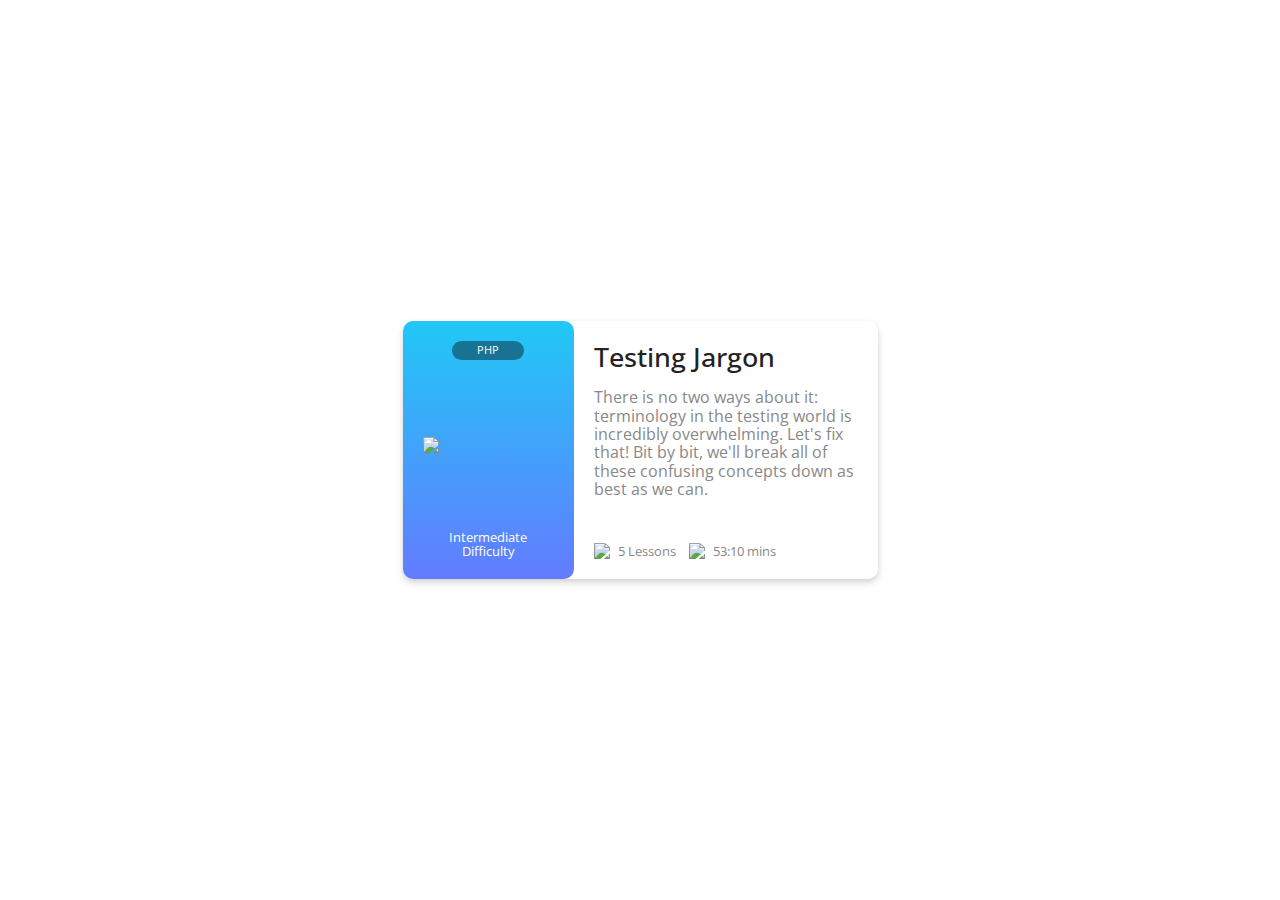
==== cardDesign/index.html @ 406c7537 "Complete workshop carddesign" ====
<!DOCTYPE html>
<!DOCTYPE html>
<html lang="en">
<head>
    <meta charset="UTF-8">
    <meta name="viewport" content="width=device-width, initial-scale=1.0">
    <title>Card Design</title>
    <link href="https://fonts.googleapis.com/css2?family=Open+Sans:ital,wght@0,400;0,700;1,300&display=swap" rel="stylesheet">
    <link rel="stylesheet" href="css/normalize.css">
    <link rel="stylesheet" href="css/app.css">
    <script src="https://use.fontawesome.com/a91114788d.js"></script>
</head>
<body>
    
    <div class="card">

        <!-- Left side -->
        <div class="card-left">
            <a href="#" class="card-skill-button">PHP</a>

            <img src="https://cdn1.iconfinder.com/data/icons/relief-chemistry-lab-equipment-glyph/32/laboratory-apparatus-erlenmeyer-bottle-chemistry-liquid-scale-volimetric-flask-512.png"/>

            <span class="card-level">Intermediate Difficulty</span>
        </div>

        <!-- Right side -->
        <div class="card-right">

            <h3 class="card-title">
                <a href="#">Testing Jargon</a>
            </h3>

            <p class="card-excerpt">
                There is no two ways about it: terminology in the testing world is incredibly overwhelming.
                Let's fix that! Bit by bit, we'll break all of these confusing concepts down as best as we can.
            </p>

            <div class="card-meta">
                <div><img src="https://img.icons8.com/metro/16/000000/book.png"/>5&nbsp;Lessons</div>

                <div><img src="https://img.icons8.com/android/16/000000/clock.png"/>53:10&nbsp;mins</div>
            </div>
        </div>

    </div>

</body>
</html>
---- cardDesign/css/app.css ----
html, body {
    height: 100%;
}

body {
    font-family: 'Open sans', sans-serif;
    display: flex;
    justify-content: center;
    align-items: center;
}

.card {
    box-shadow: 0 4px 8px 0 rgba(0, 0, 0, .12), 0 2px 4px 0 rgba(0, 0, 0, .08);
    width: 475px;
    height: 258px;
    display: flex;
    border-radius: 10px;
}

.card-left, .card-right {
    padding: 20px;
}

.card-left {
    background: linear-gradient(to bottom, #21c8f6, #637bff);
    flex: 1;
    text-align: center;
    display: flex;
    flex-direction: column;
    justify-content: space-between;
    color: #fff;
    align-items: center;
    border-radius: 10px;
}

.card-level {
    font-size: .8em;
}

.card-skill-button {
    background: rgba(0, 0, 0, .4);
    color: inherit;
    text-decoration: none;
    font-size: .7em;
    padding: 3px 25px;
    border-radius: 99999px;
}

.card-right {
    flex: 2;
    color: #888;
    display: flex;
    flex-direction: column;
}

.card-excerpt {
    flex: 1;
}

.card-title {
    color: #222;
    font-size: 1.7em;
    font-weight: 500;
    margin-top: 0;
    margin-bottom: 0;
}

.card-title > a {
    color: inherit;
    text-decoration: none;
}

.card-meta {
    display: flex;
    font-size: .8em;
}

.card-meta > div:first-child {
    margin-right: 1em;
}

.card-meta > div {
    display: flex;
    align-items: center;
}

.card-meta > div > img {
    margin-right: 8px;
}

img {
    width: 100%;
}
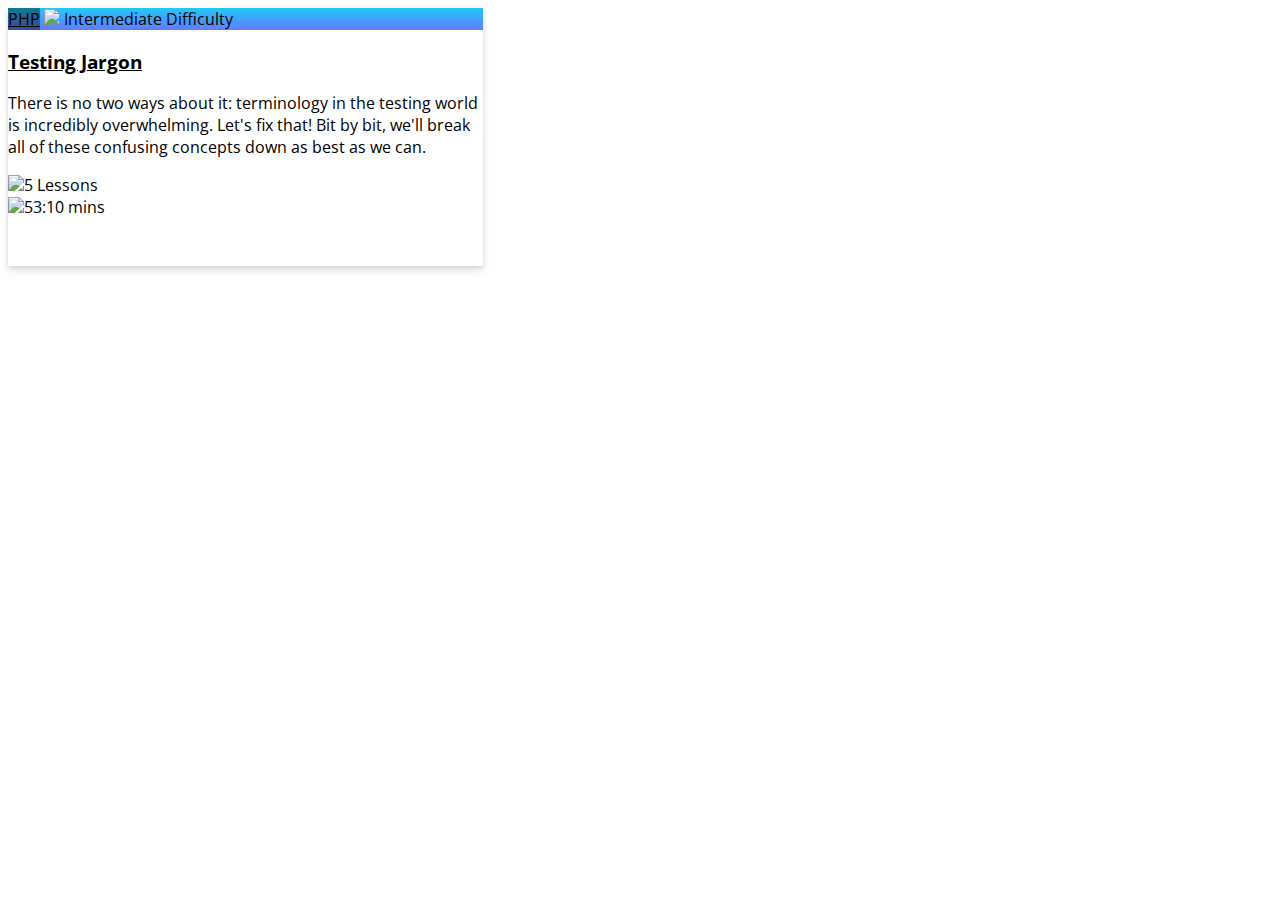
==== commit ce540b46: "Refactor to tailwind utility framework" ====
--- a/cardDesign/index.html
+++ b/cardDesign/index.html
@@ -6,39 +6,38 @@
     <meta name="viewport" content="width=device-width, initial-scale=1.0">
     <title>Card Design</title>
     <link href="https://fonts.googleapis.com/css2?family=Open+Sans:ital,wght@0,400;0,700;1,300&display=swap" rel="stylesheet">
-    <link rel="stylesheet" href="css/normalize.css">
+    <link href="https://unpkg.com/tailwindcss@^1.0/dist/tailwind.min.css" rel="stylesheet">
     <link rel="stylesheet" href="css/app.css">
-    <script src="https://use.fontawesome.com/a91114788d.js"></script>
 </head>
-<body>
+<body class="flex justify-center items-center">
     
-    <div class="card">
+    <div class="card flex rounded">
 
         <!-- Left side -->
-        <div class="card-left">
-            <a href="#" class="card-skill-button">PHP</a>
+        <div class="card-left py-3 px-5 rounded flex flex-col justify-between items-center text-center text-white">
+            <a href="#" class="card-skill-button text-sm py-.8 rounded-full px-6 no-underline">PHP</a>
 
             <img src="https://cdn1.iconfinder.com/data/icons/relief-chemistry-lab-equipment-glyph/32/laboratory-apparatus-erlenmeyer-bottle-chemistry-liquid-scale-volimetric-flask-512.png"/>
 
-            <span class="card-level">Intermediate Difficulty</span>
+            <span class="text-sm">Intermediate Difficulty</span>
         </div>
 
         <!-- Right side -->
-        <div class="card-right">
+        <div class="card-right py-3 px-5 flex flex-col text-gray-700">
 
-            <h3 class="card-title">
-                <a href="#">Testing Jargon</a>
+            <h3 class="card-title text-black text-3xl font-medium mt-0 mb-2">
+                <a href="#" class="no-underline">Testing Jargon</a>
             </h3>
 
-            <p class="card-excerpt">
+            <p class="flex-1">
                 There is no two ways about it: terminology in the testing world is incredibly overwhelming.
                 Let's fix that! Bit by bit, we'll break all of these confusing concepts down as best as we can.
             </p>
 
-            <div class="card-meta">
-                <div><img src="https://img.icons8.com/metro/16/000000/book.png"/>5&nbsp;Lessons</div>
+            <div class="text-sm flex">
+                <div class="flex align-center mr-4"><img src="https://img.icons8.com/metro/16/000000/book.png" class="mr-2"/>5&nbsp;Lessons</div>
 
-                <div><img src="https://img.icons8.com/android/16/000000/clock.png"/>53:10&nbsp;mins</div>
+                <div class="flex align-center"><img src="https://img.icons8.com/android/16/000000/clock.png" class="mr-2"/>53:10&nbsp;mins</div>
             </div>
         </div>
 
--- a/cardDesign/css/app.css
+++ b/cardDesign/css/app.css
@@ -4,88 +4,25 @@
 
 body {
     font-family: 'Open sans', sans-serif;
-    display: flex;
-    justify-content: center;
-    align-items: center;
 }
 
 .card {
     box-shadow: 0 4px 8px 0 rgba(0, 0, 0, .12), 0 2px 4px 0 rgba(0, 0, 0, .08);
     width: 475px;
     height: 258px;
-    display: flex;
-    border-radius: 10px;
-}
-
-.card-left, .card-right {
-    padding: 20px;
 }
 
 .card-left {
     background: linear-gradient(to bottom, #21c8f6, #637bff);
-    flex: 1;
-    text-align: center;
-    display: flex;
-    flex-direction: column;
-    justify-content: space-between;
-    color: #fff;
-    align-items: center;
-    border-radius: 10px;
-}
-
-.card-level {
-    font-size: .8em;
 }
 
 .card-skill-button {
     background: rgba(0, 0, 0, .4);
     color: inherit;
-    text-decoration: none;
-    font-size: .7em;
-    padding: 3px 25px;
-    border-radius: 99999px;
-}
-
-.card-right {
-    flex: 2;
-    color: #888;
-    display: flex;
-    flex-direction: column;
-}
-
-.card-excerpt {
-    flex: 1;
-}
-
-.card-title {
-    color: #222;
-    font-size: 1.7em;
-    font-weight: 500;
-    margin-top: 0;
-    margin-bottom: 0;
 }
 
 .card-title > a {
     color: inherit;
-    text-decoration: none;
-}
-
-.card-meta {
-    display: flex;
-    font-size: .8em;
-}
-
-.card-meta > div:first-child {
-    margin-right: 1em;
-}
-
-.card-meta > div {
-    display: flex;
-    align-items: center;
-}
-
-.card-meta > div > img {
-    margin-right: 8px;
 }
 
 img {
